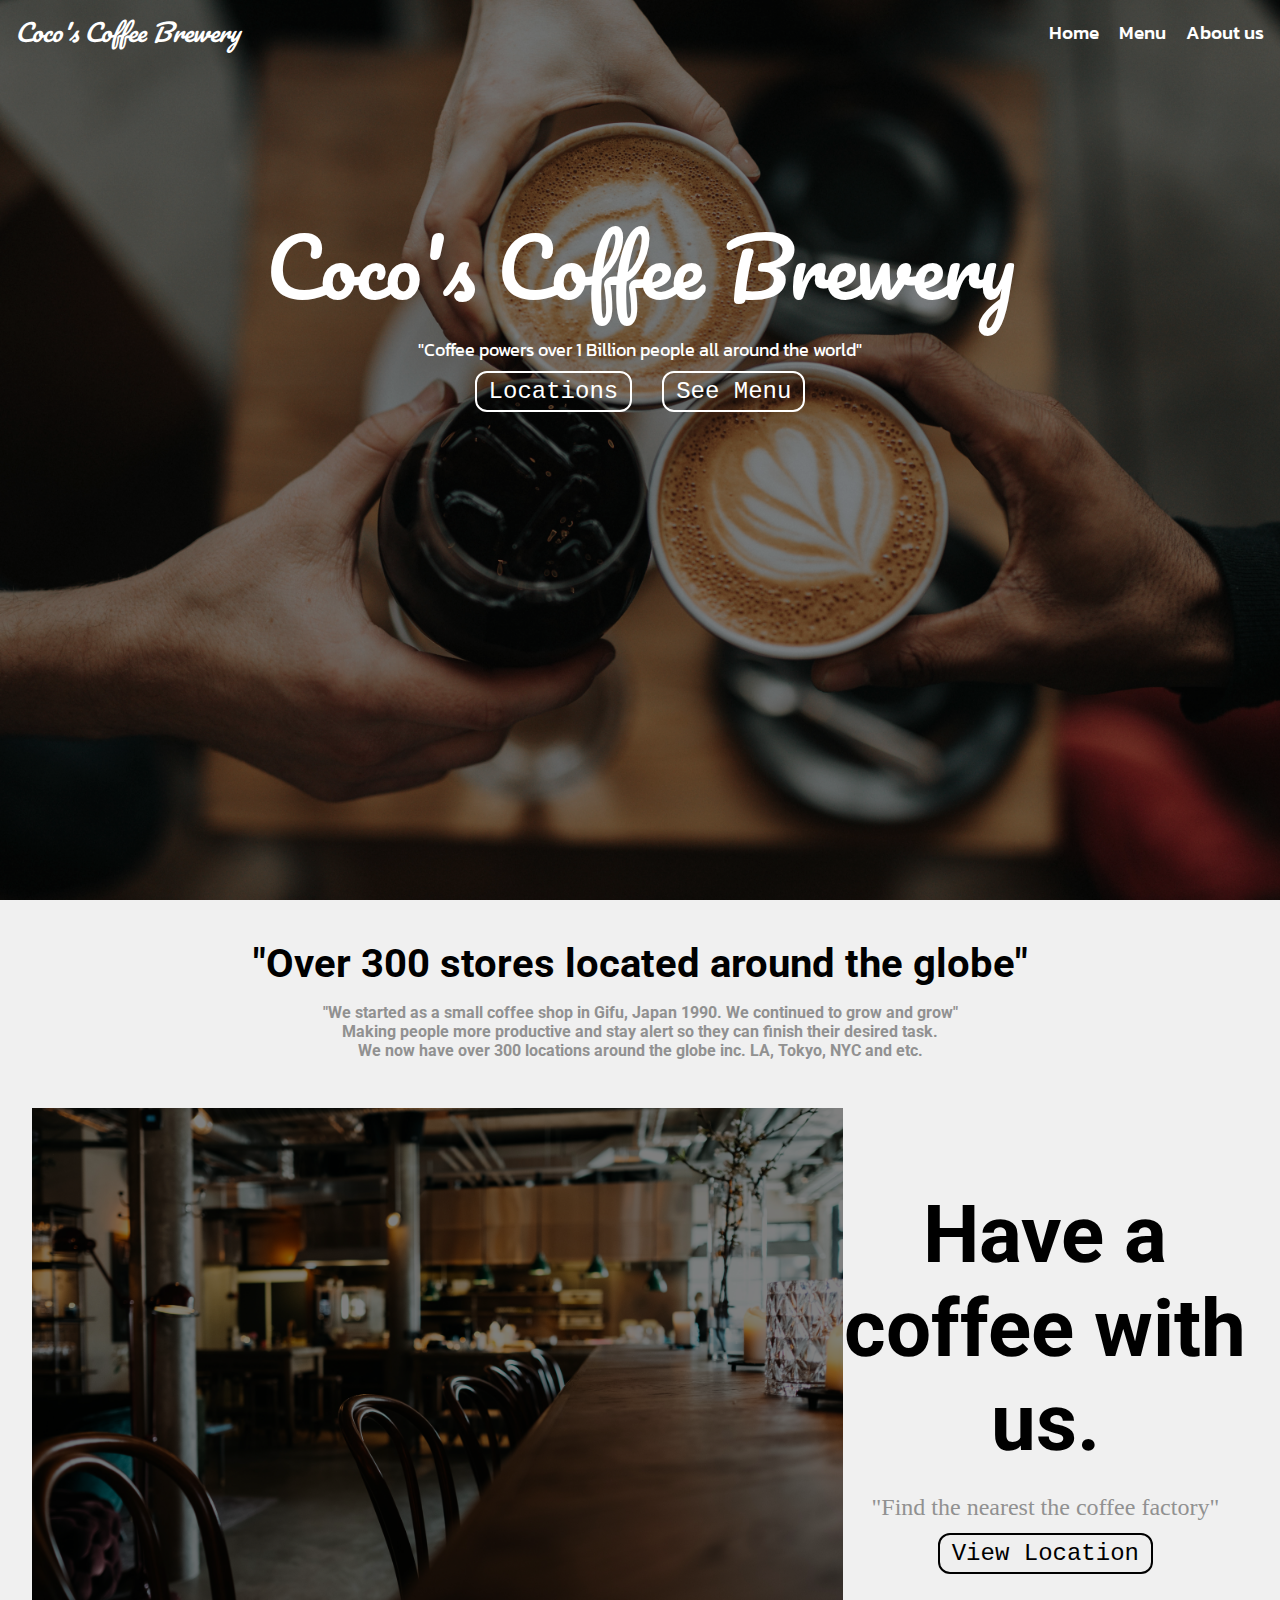
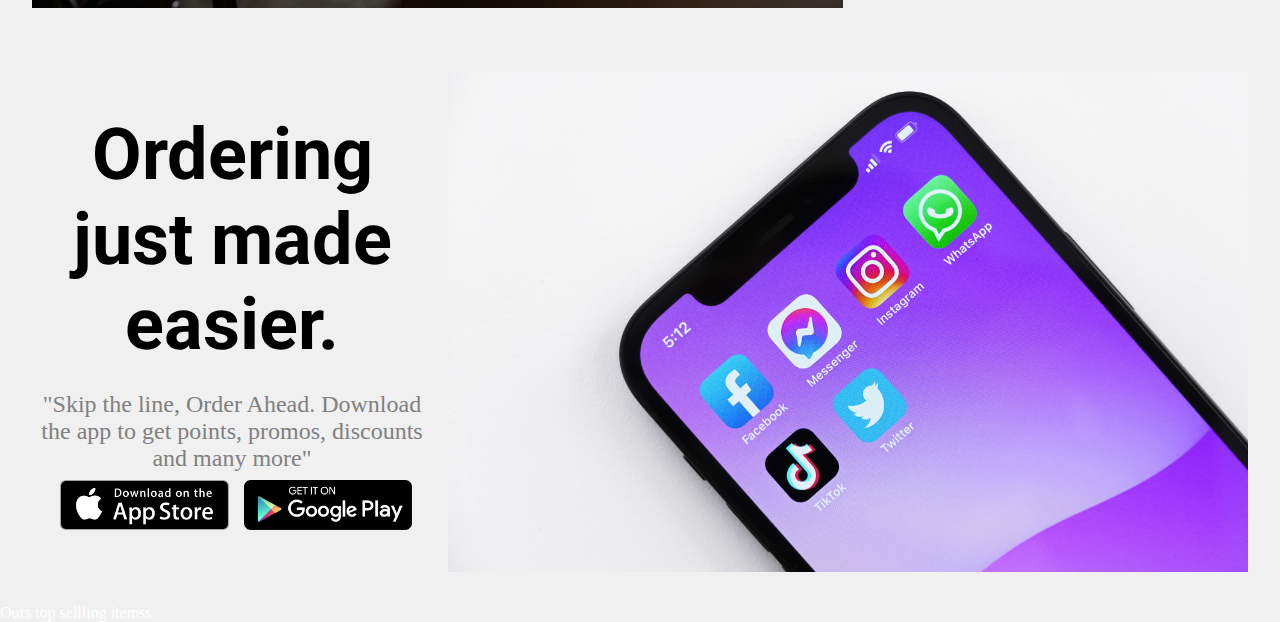
==== html&css&js/index.html @ cb1c6e8f "Commited" ====
<!DOCTYPE html>
<html lang="en">
<head>
    <meta charset="UTF-8">
    <meta http-equiv="X-UA-Compatible" content="IE=edge">
    <meta name="viewport" content="width=device-width, initial-scale=1.0">
    <link rel="stylesheet" href="./style.css">
    <title>Personal Landing Page</title>
</head>
<body>
<div class="background-img">
    <div class="bg-shade">
    <div class="header">
        <p>Coco's Coffee Brewery</p>
        <ul>
            <li><a href="#">Home</a></li>
            <li><a href="#">Menu</a></li>
            <li><a href="#">About us</a></li>
        </ul>
    </div>

    <div class="title-container">
    <div class="title">
        Coco's Coffee Brewery
    </div>
    <div class="title-desc">"Coffee powers over 1 Billion people all around the world"</div>
    <div class="btn">
        <button class="btn1">Locations</button>
        <button class="btn2">See Menu</button>
    </div>
    </div>
</div>
</div>

    <!--Bottom Page-->
<div class="location">
    <div class="container">
        <p class="title">"Over 300 stores located around the globe"</p>
        <div class="desc-container">
        <p>"We started as a small coffee shop in Gifu, Japan 1990. We continued to grow and grow"<br>
        Making people more productive and stay alert so they can finish their desired task.<br>
    We now have over 300 locations around the globe inc. LA, Tokyo, NYC and etc.</p>
        </div>

        <div class="find">
            <div class="img-box">
                <div class="img-shade"></div>
            </div>
            <div class="icon">
                <p>Have a coffee with us.</p>
                <div class="icon-desc">"Find the nearest the coffee factory"</div>
                <div class="btn-container"><button class="gps">View Location</button></div>
            </div>
        </div>
    </div>
</div>

<div class="mobile">
    <div class="mobile-title">
        <p>Ordering just made easier.</p>
        <div class="mobile-desc">"Skip the line, Order Ahead. Download the app
            to get points, promos, discounts and many more"</div>
            <div class="mobile-btn">
                <button class="appstore"><img src="../icons/app-store.png" class="appstore-img"></button>
                <button class="googleplay"><img src="../icons/play-store.png" class="playstore"></button>
            </div>
    </div>

    <div class="mobile-img">
    </div>
</div>

<div class="menu">
    <p class="title-menu">Ours top sellling itemss</p>
</div>
</body>
</html>
---- html&css&js/style.css ----
@import url('https://fonts.googleapis.com/css2?family=Pacifico&display=swap');
@import url('https://fonts.googleapis.com/css2?family=Kanit&display=swap');
@import url('https://fonts.googleapis.com/css2?family=Roboto+Condensed:wght@300&display=swap');
@import url('https://fonts.googleapis.com/css2?family=Roboto:wght@300&display=swap');
* {
    margin:0;
    padding:0;
}

body {
    color:white;
    display:flex;
    flex-direction: column;
    background-color: #f0f0f0;
}
.background-img {
    background-image: url(../background-img/nathan-dumlao-6VhPY27jdps-unsplash.jpg);
    height:100vh;
    width: 100%;
    background-position: center;
    background-repeat: no-repeat;
    background-size: cover;

}
.bg-shade {
    height:100%;
    background-color:rgba(0, 0, 0, 0.45);
}
.header {
    height:4rem;
    display: flex;
    align-items: center;
}
.header p {
    font-size:1.5rem;
    font-family: 'Pacifico', cursive;
    font-style: italic;
    margin-left:15px;
}
li {
    list-style: none;
}
ul {
    display: flex;
    gap:20px;
    margin-left:auto;
    margin-right:1em;
}
a {
    color:white;
    text-decoration: none;
    font-family: 'Kanit', sans-serif;
    font-weight: 500;
    font-size: 1.2rem;
}
a:hover {
    color:lightblue;
}

/* Main content */ 


.title-container {
    height:25em;
    display: flex;
    justify-content: center;
    flex-direction: column;
    text-align: center;
}
.title {
    font-size:5rem;
    font-family:'pacifico', sans-serif;
    margin-top:1em;
}
.title-desc {
    font-size:1.15rem;
    font-family:'kanit', sans-serif;
}
.btn {
    display: flex;
    justify-content: center;
    gap:30px;
    margin-top:0.5em;
}
.btn1, .btn2 {
    font-size:1.5rem;
    background: transparent;
    border: white 2px solid;
    color:white;
    font-family: 'Courier New', Courier, monospace;
    padding:0.2em 0.5em;
    border-radius: 0.5em;
}

.btn1:hover ,.btn2:hover {
    background-color: rgba(178, 215, 228, 0.6);
    cursor:pointer;
}

/* Location Container */

.location {
    display:flex;
    justify-content: center;
    flex-direction: column;
    color:black;
}
.location .container {
    height:100%;
    align-items: center;
    text-align: center;
}
.container p {
    margin-top:1em;
    font-size:2.5rem;
    font-weight: bold;
    font-family:'Roboto', sans-serif;
}
.desc-container p {
    font-size:1rem;
    color:rgb(145, 145, 145);
    padding-bottom:3em;
}

@media screen and (min-width:1300px) {
    .container p {
        font-size:3rem;
    }
    .desc-container p {
        font-size:1.1rem;
    }
}

.find {
    display:flex;
    justify-content: center;
    flex-flow: row wrap;
    margin:2rem;
    margin-top:0;
    height:100%;
}
.img-box {
    background-image: url(../background-img/coffee-shop.jpg);
    width:700px;
    height:500px;
    background-position: center;
    background-repeat: no-repeat;
    background-size: cover;
    flex:2 0 0%;
}
.img-shade {
    height:100%;
    background-color:rgba(0, 0, 0, 0.5);
}
.icon {
    text-align: center;
    flex:1 0 0%;
}
.icon p {
    font-size:3.5em;
}
.icon-desc {
    margin-top:1em;
    font-size:1.2rem;
    color:rgb(145, 145, 145);
}

.icon .gps {
    margin-top:0.5em;
    font-size:1.5rem;
    border: rgb(0, 0, 0) 2px solid;
    color:rgb(0, 0, 0);
    font-family: 'Courier New', Courier, monospace;
    padding:0.2em 0.5em;
    border-radius: 0.5em;
}
.gps:hover {
    background-color: rgba(178, 215, 228, 0.6);
    cursor:pointer;
}
@media screen and (min-width:1200px) {
    .icon p {
        font-size:5em;
    }
    .icon-desc {
        margin-top:1em;
        font-size:1.5rem;
        color:rgb(145, 145, 145);
    }
}
@media screen and (max-width:1200px) {
    .icon p {
        font-size:4em;
    }
    .icon-desc {
        margin-top:1em;
        font-size:1.5rem;
        color:rgb(145, 145, 145);
    }
    .icon .gps {
        font-size:1.2rem;
    }
}

@media screen and (max-width:770px) {
    .icon p {
        font-size:3.5em;
        text-align: center;
    }
    .icon-desc {
        margin-top:0.5em;
        font-size:1.5rem;
        color:rgb(145, 145, 145);
    }
    .icon .gps {
        font-size:1.2rem;
    }
    .desc-container p {
        font-size:1.3rem;
    }
    .container .title {
        font-size:2rem;
    }
    .img-box {
        flex:2 0 80%;
    }
    .icon {
        flex:1 0 20%;
        margin-top:-3rem;
    }
}
@media screen and (max-width:605px) {
    .container .title {
        font-size: 2rem;
    }
    .desc-container {
        display: flex;
        justify-content: center;
    }
    .desc-container p {
        width:75%;
    }
    .icon {
        margin-top:0;
    }
    .icon p {
        font-size: 2rem;
    }
    .icon-desc {
        font-size:1.3rem;
    }
}

/* Download the app */

.mobile {
    color:black;
    display: flex;
    justify-content: center;
    flex-flow: row wrap-reverse;
    align-items: center;
    margin:2em;
}
.mobile-title {
    display: flex;
    flex-direction: column;
    justify-content: center;
    align-items: center;
    text-align: center;
    margin-right:1em;
    flex:1 0 0%;
}
.mobile-img {
    background-image: url(../background-img/mobile.jpg);
    height: 500px;
    width:700px;
    background-position: center;
    background-repeat: no-repeat;
    background-size: cover;
    flex:2 0 0%;
}
.mobile-title p {
    font-size:4.5rem;
    font-weight: bold;
    font-family:'Roboto', sans-serif;
}
.mobile-desc {
    font-size:1.5rem;
    color:gray;
    margin-top:1em;
}
.mobile-btn {
    display: flex;
    margin-left:0.5em;
    gap:15px;
    margin-top:0.5em;
}
.mobile-btn button {
    border:none;
    cursor: pointer;
}
.mobile-btn img {
    height:50px;
}
@media screen and (max-width:770px) {

    .mobile-img{
        flex: 2 0 80%;
    }
    .mobile-title {
        flex:1 0 20%;
        margin-top:0.5em;
    }
    .mobile-title p {
        font-size:3.5rem;
    }
}
@media screen and (max-width:605px) {
    .mobile-title p {
        font-size:2rem;
        width:80%;
        margin-top:1rem;
    }
    .mobile-desc {
        font-size:1.3rem;
        margin-top:0.5em;
        width:75%;
    }
}
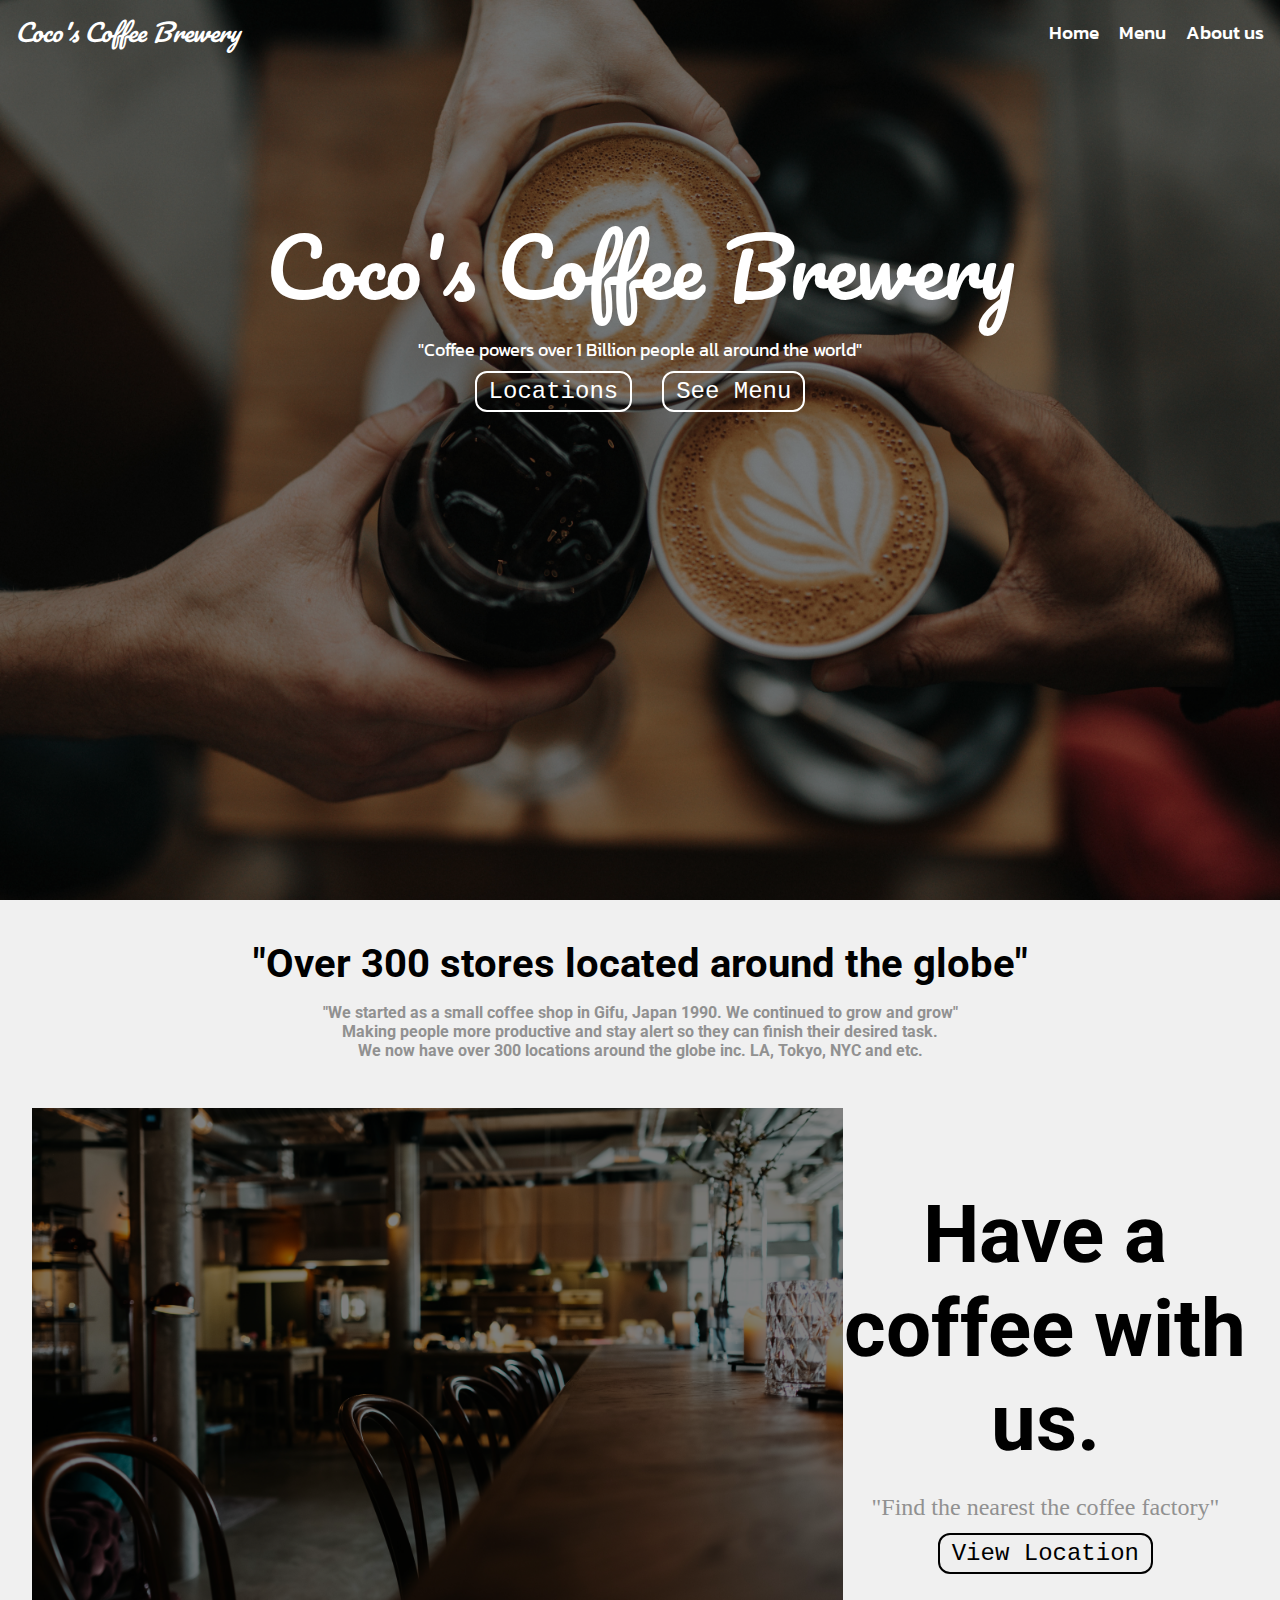
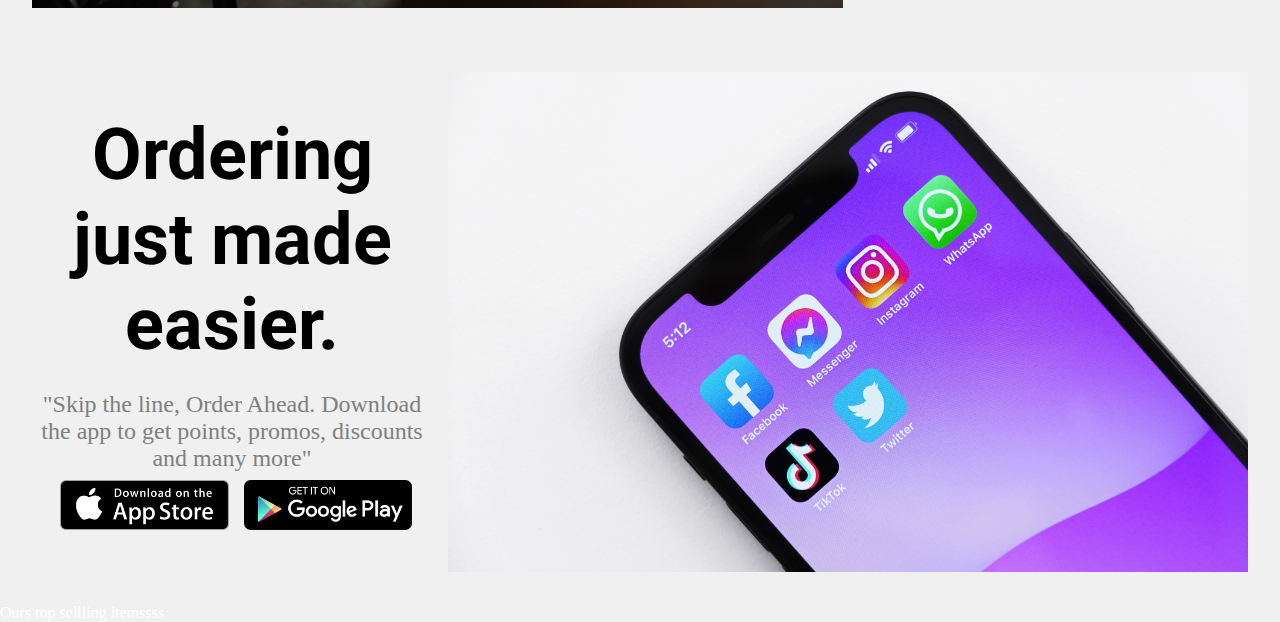
==== commit ef5f8e1e: "test" ====
--- a/html&css&js/index.html
+++ b/html&css&js/index.html
@@ -71,7 +71,7 @@
 </div>
 
 <div class="menu">
-    <p class="title-menu">Ours top sellling itemss</p>
+    <p class="title-menu">Ours top sellling itemssss</p>
 </div>
 </body>
 </html>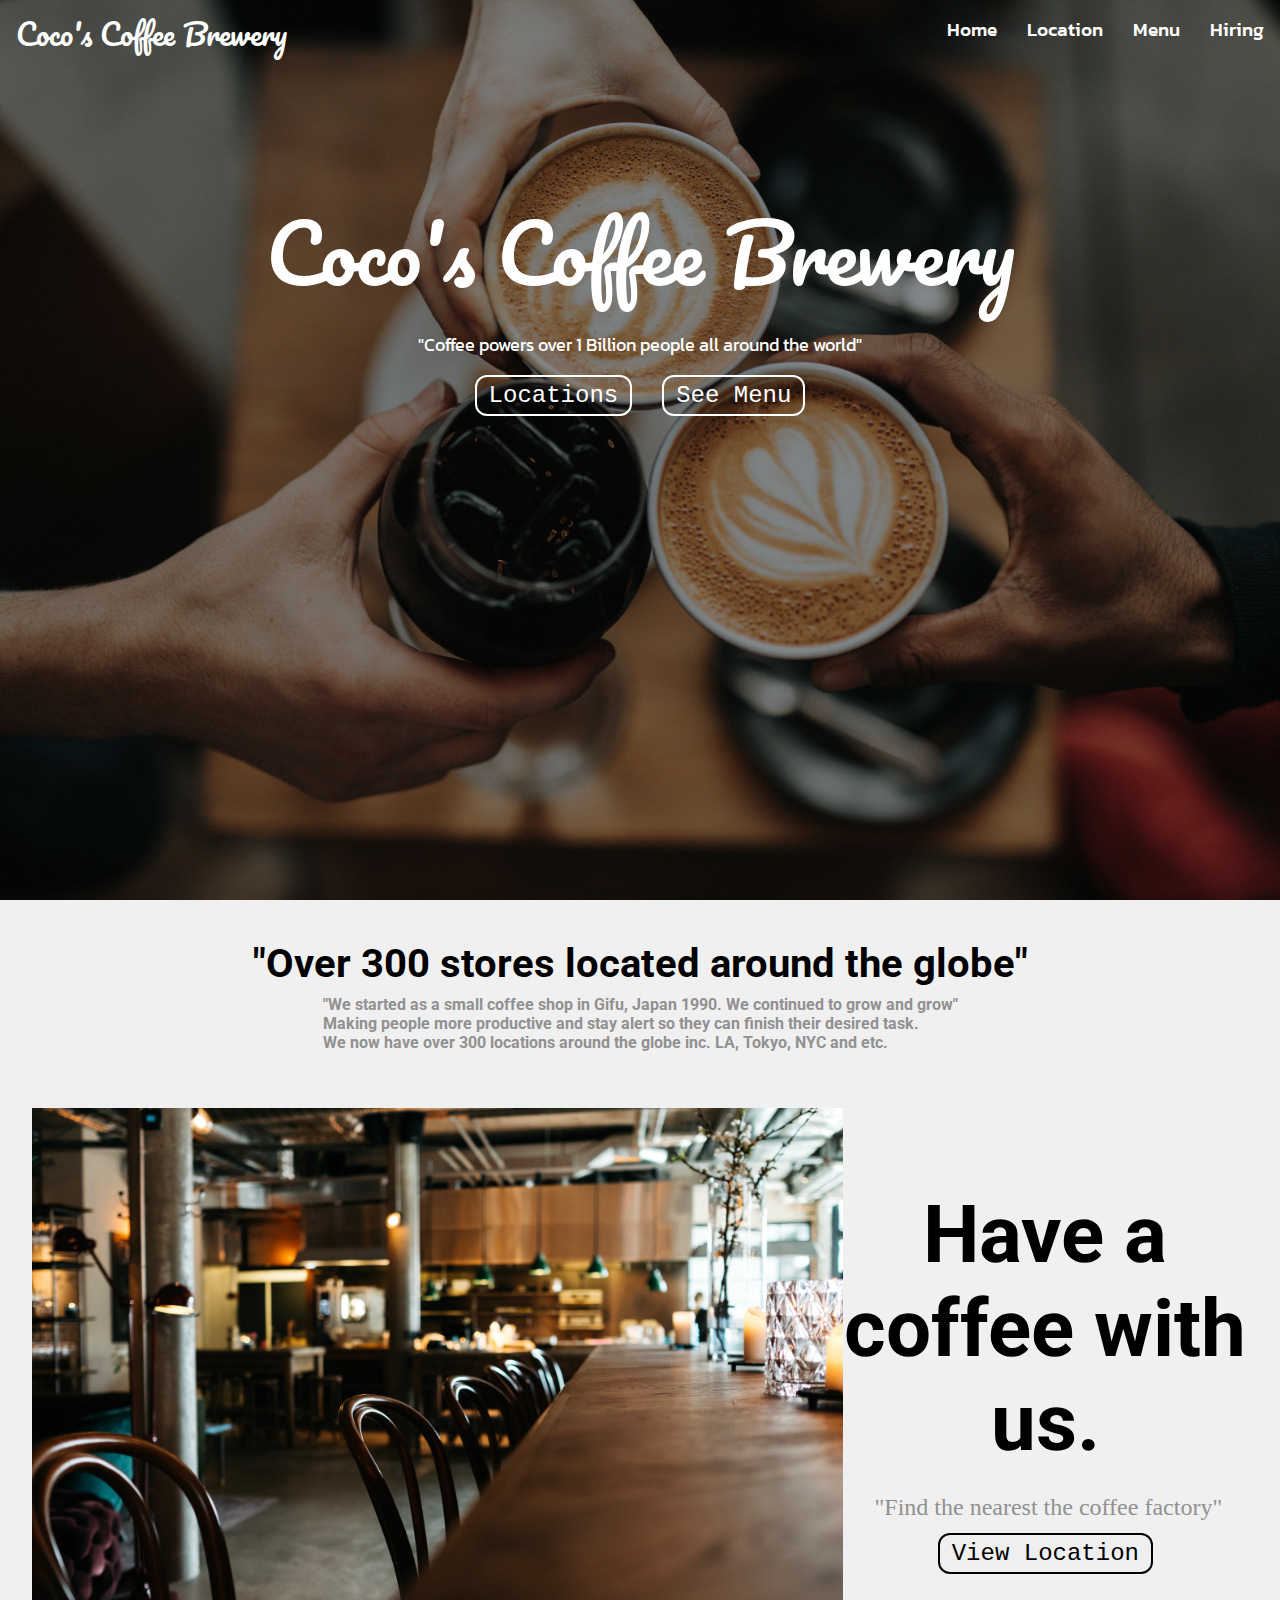
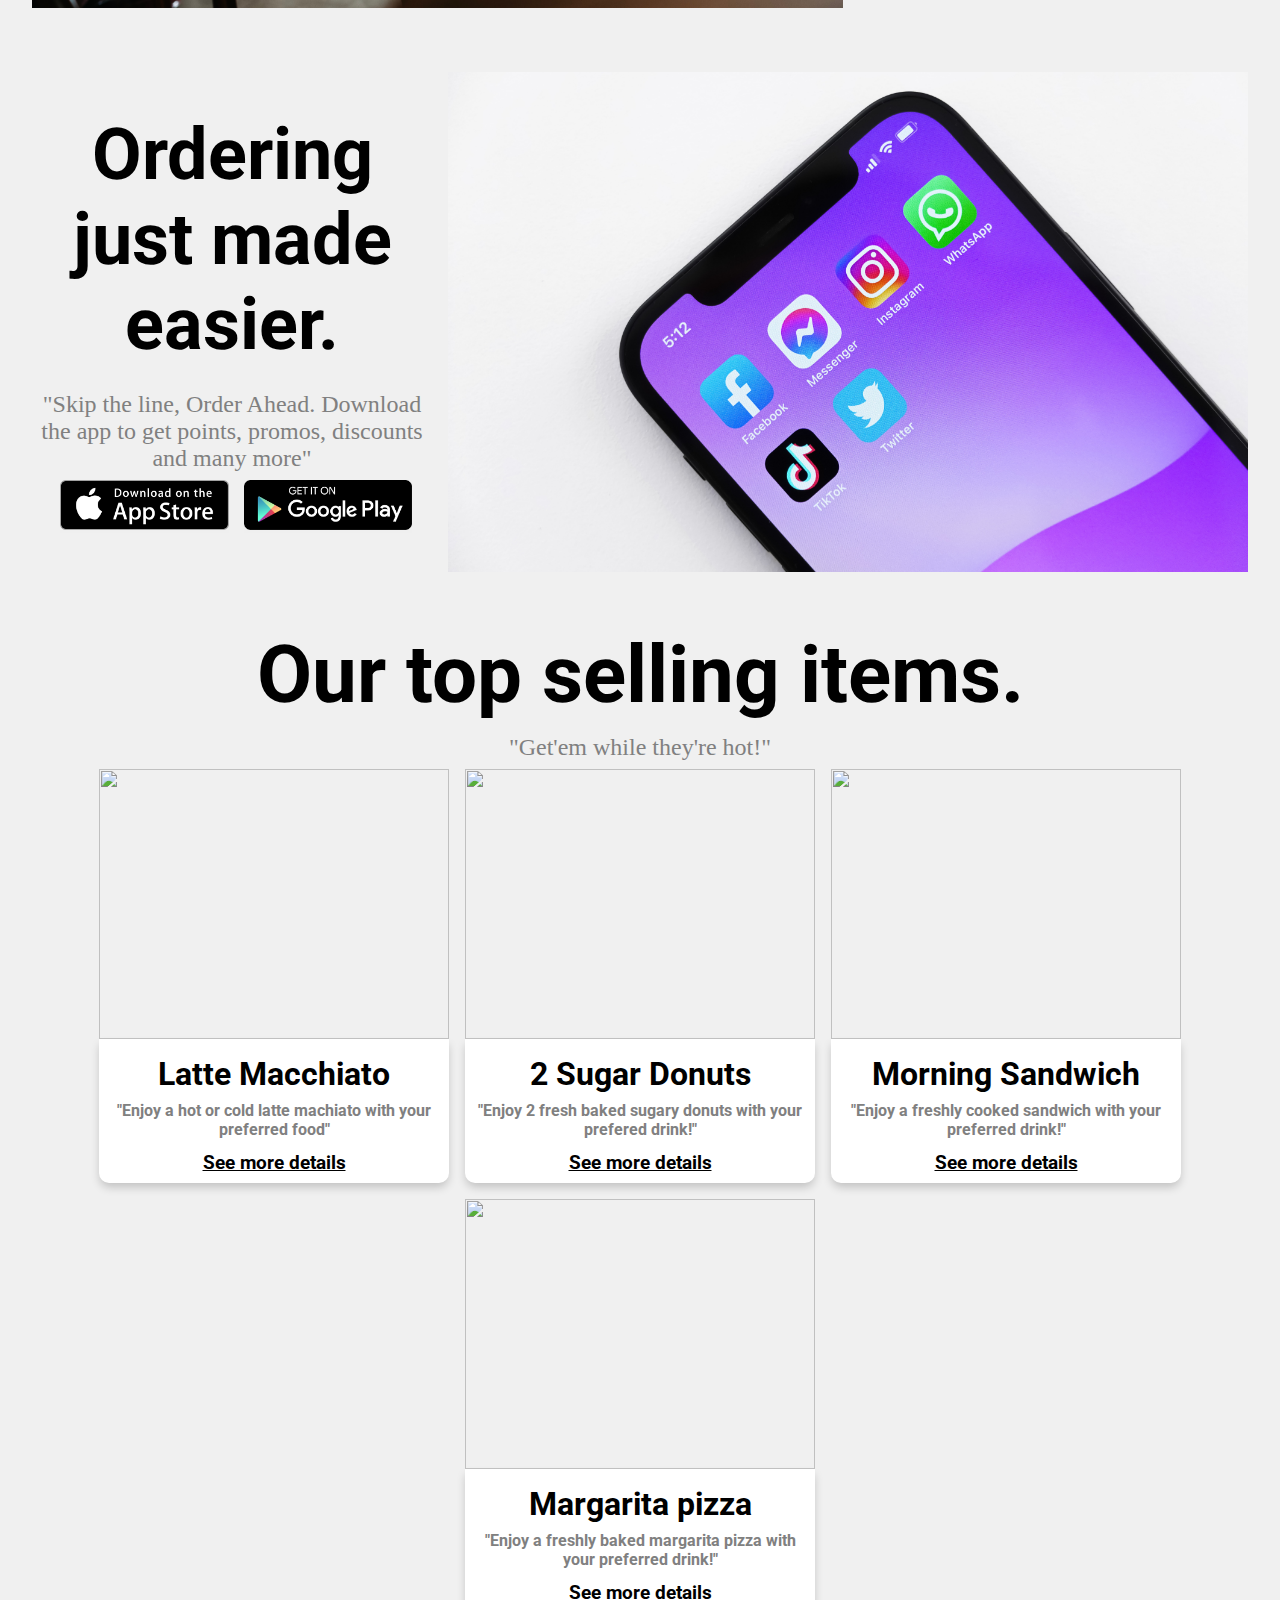
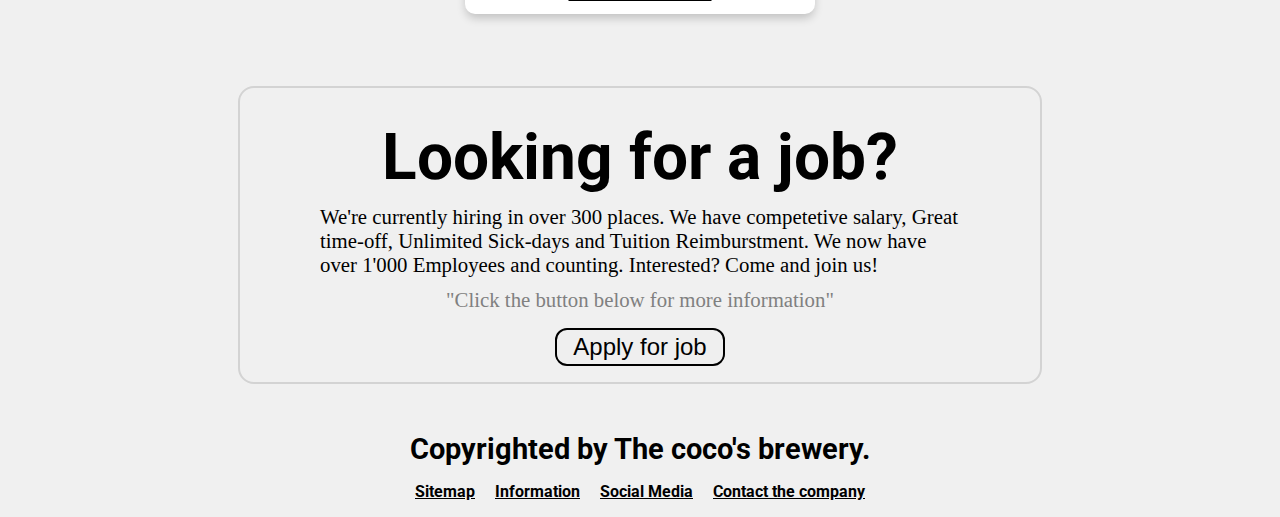
==== commit d21aadb3: "Added Responsive Nav Bar" ====
--- a/html&css&js/index.html
+++ b/html&css&js/index.html
@@ -10,15 +10,28 @@
 <body>
 <div class="background-img">
     <div class="bg-shade">
-    <div class="header">
-        <p>Coco's Coffee Brewery</p>
-        <ul>
-            <li><a href="#">Home</a></li>
-            <li><a href="#">Menu</a></li>
-            <li><a href="#">About us</a></li>
+
+ <!--Navigation Bar-->
+
+        <nav class="navbar">
+        <div class="brand-name"><a href="#"><p>Coco's Coffee Brewery</p></a></div>
+        <div class="nav1">
+        <ul class="nav-menu">
+            <li class="nav-item"><a href="#" class="navlink">Home</a></li>
+            <li class="nav-item"><a href="#" class="navlink">Location</a></li>
+            <li class="nav-item"><a href="#" class="navlink">Menu</a></li>
+            <li class="nav-item"><a href="#" class="navlink">Hiring</a></li>
         </ul>
+
+        <div class="hamburger">
+            <span class="bar"></span>
+            <span class="bar"></span>
+            <span class="bar"></span>
+        </div>
     </div>
+</nav>
 
+ <!--Main Content-->
     <div class="title-container">
     <div class="title">
         Coco's Coffee Brewery
@@ -71,7 +84,83 @@
 </div>
 
 <div class="menu">
-    <p class="title-menu">Ours top sellling itemssss</p>
+    <p class="title-menu">Our top selling items.</p>
+    <p class="title-menu-desc">"Get'em while they're hot!"</p>
+
+    <div class="food-container">
+        <div class="food 1">
+            <div class="food-img"><img src="../background-img/latte-macchiato.jpg" class="food-imgs"></div>
+
+            <div class="food-desc">
+            <p>Latte Macchiato</p>
+            <p class="p2">"Enjoy a hot or cold latte machiato with your preferred food"</p>
+            <a href="#" class="food-detail">See more details</a>
+            </div>
+
+        </div>
+
+        <div class="food 2">
+            <div class="food-img"><img src="../background-img/donuts.jpg" class="food-imgs"></div>
+
+            <div class="food-desc">
+            <p>2 Sugar Donuts</p>
+            <p class="p2">"Enjoy 2 fresh baked sugary donuts with your prefered drink!"</p>
+            <a href="#" class="food-detail">See more details</a>
+            </div>
+
+        </div>
+
+        <div class="food 3">
+            <div class="food-img"><img src="../background-img/sandwich.jpg" class="food-imgs"></div>
+
+            <div class="food-desc">
+            <p>Morning Sandwich</p>
+            <p class="p2">"Enjoy a freshly cooked sandwich with your preferred drink!"</p>
+            <a href="#" class="food-detail">See more details</a>
+            </div>
+
+        </div>
+
+        <div class="food 4">
+            <div class="food-img"><img src="../background-img/pizza.jpg" class="food-imgs"></div>
+
+            <div class="food-desc">
+            <p>Margarita pizza</p>
+            <p class="p2">"Enjoy a freshly baked margarita pizza with your preferred drink!"</p>
+            <a href="#" class="food-detail">See more details</a>
+            </div>
+
+        </div>
+    </div>
 </div>
+
+<div class="hire">
+    <div class="hire-box">
+        <p class="hire-title">Looking for a job?</p>
+        <div class="hire-desc">
+        <P>We're currently hiring in over 300 places.
+            We have competetive salary, Great time-off, Unlimited Sick-days and Tuition Reimburstment.
+            We now have over 1'000 Employees and counting. Interested? Come and join us!</P>
+        </div>
+        <div class="hire-gray">
+            "Click the button below for more information"
+        </div>
+        <div class="hire-btn">
+            <button class="apply">Apply for job</button>
+        </div>
+    </div>
+</div>
+
+<div class="footer">
+    <p>Copyrighted by The coco's brewery.</p>
+    <div class="footer-links">
+    <a href="#" class="links">Sitemap</a>
+    <a href="#" class="links">Information</a>
+    <a href="#" class="links">Social Media</a>
+    <a href="#" class="links">Contact the company</a>
+    </div>
+</div>
+
+<script src="./index.js"></script>
 </body>
 </html>--- a/html&css&js/style.css
+++ b/html&css&js/style.css
@@ -25,39 +25,100 @@
 }
 .bg-shade {
     height:100%;
-    background-color:rgba(0, 0, 0, 0.45);
-}
-.header {
-    height:4rem;
-    display: flex;
-    align-items: center;
-}
-.header p {
-    font-size:1.5rem;
-    font-family: 'Pacifico', cursive;
-    font-style: italic;
-    margin-left:15px;
-}
-li {
-    list-style: none;
-}
-ul {
-    display: flex;
-    gap:20px;
-    margin-left:auto;
-    margin-right:1em;
-}
-a {
+    background-color:rgba(0, 0, 0, 0.4);
+}
+/* Navigation Bar */ 
+
+.navbar {
+    display: flex;
+    justify-content: space-between;
+    width: 100%;
+}
+.brand-name {
+    margin:0.5rem 0 0 1rem;
+}
+.brand-name a {
+    font-size:1.8rem;
     color:white;
     text-decoration: none;
+    font-family:'pacifico', sans-serif;
+}
+
+/* Links */
+
+.nav1 {
+    display: flex;
+    justify-content: center;
+    align-items: center;
+}
+.nav-menu {
+    display: flex;
+    gap:30px;
+    margin-right:1rem;
+}
+.nav-item {
+    list-style: none;
+}
+.navlink {
+    text-decoration: none;
+    color:white;
     font-family: 'Kanit', sans-serif;
     font-weight: 500;
-    font-size: 1.2rem;
-}
-a:hover {
-    color:lightblue;
-}
-
+    font-size: 1.2rem; 
+}
+.navlink:hover {
+    color:lightblue
+}
+
+/* Hamburger */
+.hamburger {
+    display: none;
+    cursor: pointer;
+}
+.bar {
+    display: block;
+    width: 25px;
+    height:3px;
+    margin:5px auto;
+    -webkit-transition: all 0.3s ease-in-out;
+    transition: all 0.3s ease-in-out;
+    background-color: rgb(255, 255, 255);
+}
+
+@media (max-width:768px) {
+    .hamburger {
+        display: block;
+        margin-top:1rem;
+        margin-right:1rem;
+    }
+    .hamburger.active .bar:nth-child(2){
+        opacity: 0;
+    }
+    .hamburger.active .bar:nth-child(1){
+        transform: translateY(8px) rotate(45deg);
+    }
+    .hamburger.active .bar:nth-child(3){
+        transform: translateY(-8px) rotate(-45deg);
+    }
+
+    .nav-menu {
+        position: fixed;
+        left: -100%;
+        top:70px;
+        gap:0;
+        flex-direction: column;
+        background-color: rgba(0, 0, 0, 0.7);
+        width: 100%;
+        text-align: center;
+        transition: 0.3s;
+    }
+    .nav-item {
+        margin: 16px 0;
+    }
+    .nav-menu.active {
+        left:0;
+    }
+}
 /* Main content */ 
 
 
@@ -73,9 +134,21 @@
     font-family:'pacifico', sans-serif;
     margin-top:1em;
 }
+
+@media screen and (max-width:500px) {
+    .title {
+        font-size:3rem;
+    }
+}
 .title-desc {
     font-size:1.15rem;
+    margin:0.5em;
     font-family:'kanit', sans-serif;
+}
+@media screen and (max-width:500px) {
+    .title-desc {
+        font-size:1rem;
+    }
 }
 .btn {
     display: flex;
@@ -92,6 +165,11 @@
     padding:0.2em 0.5em;
     border-radius: 0.5em;
 }
+@media screen and (max-width:500px) {
+    .btn1, .btn2 {
+        font-size:1.2rem;
+    }
+}
 
 .btn1:hover ,.btn2:hover {
     background-color: rgba(178, 215, 228, 0.6);
@@ -116,11 +194,17 @@
     font-size:2.5rem;
     font-weight: bold;
     font-family:'Roboto', sans-serif;
+}
+.desc-container {
+    display: flex;
+    justify-content: center;
 }
 .desc-container p {
     font-size:1rem;
     color:rgb(145, 145, 145);
     padding-bottom:3em;
+    margin:0.5em;
+    text-align: left;
 }
 
 @media screen and (min-width:1300px) {
@@ -129,6 +213,12 @@
     }
     .desc-container p {
         font-size:1.1rem;
+    }
+}
+@media screen and (max-width:600px) {
+    .desc-container p {
+        font-size:1rem;
+        margin:0.5rem 1.5rem;
     }
 }
 
@@ -149,10 +239,7 @@
     background-size: cover;
     flex:2 0 0%;
 }
-.img-shade {
-    height:100%;
-    background-color:rgba(0, 0, 0, 0.5);
-}
+
 .icon {
     text-align: center;
     flex:1 0 0%;
@@ -162,6 +249,7 @@
 }
 .icon-desc {
     margin-top:1em;
+    margin-left:0.25em;
     font-size:1.2rem;
     color:rgb(145, 145, 145);
 }
@@ -214,10 +302,10 @@
         color:rgb(145, 145, 145);
     }
     .icon .gps {
-        font-size:1.2rem;
+        font-size:1rem;
     }
     .desc-container p {
-        font-size:1.3rem;
+        font-size:1rem;
     }
     .container .title {
         font-size:2rem;
@@ -231,25 +319,12 @@
     }
 }
 @media screen and (max-width:605px) {
-    .container .title {
-        font-size: 2rem;
-    }
-    .desc-container {
-        display: flex;
-        justify-content: center;
-    }
-    .desc-container p {
-        width:75%;
-    }
-    .icon {
-        margin-top:0;
-    }
-    .icon p {
-        font-size: 2rem;
-    }
-    .icon-desc {
-        font-size:1.3rem;
-    }
+
+.icon p {
+    padding-top:0.5em;
+    font-size:2.5rem;
+}
+
 }
 
 /* Download the app */
@@ -318,7 +393,7 @@
 }
 @media screen and (max-width:605px) {
     .mobile-title p {
-        font-size:2rem;
+        font-size:2.9rem;
         width:80%;
         margin-top:1rem;
     }
@@ -329,3 +404,179 @@
     }
 }
 
+.menu {
+    margin-top:1.5em;
+    height: 100%;
+    color:black;
+}
+.title-menu {
+    text-align: center;
+    font-size:5rem;
+    font-family: 'Roboto', sans-serif;
+    font-weight: bold;
+}
+.title-menu-desc {
+    text-align: center;
+    font-size:1.5rem;
+    color:gray;
+    margin-top:0.5em;
+}
+
+@media screen and (max-width:770px) {
+    .title-menu {
+        font-size: 3.5rem;
+    }
+}
+@media screen and (max-width:605px) {
+    .title-menu {
+        font-size:2.9rem;
+    }
+}
+.food-container {
+    display: flex;
+    justify-content:center;
+    flex-flow: row wrap;
+}
+
+.menu .food {
+    margin:0.5em;
+    width:350px;
+}
+.menu .food-img {
+    height:270px;
+    width:100%;
+}
+.food-imgs {
+    height:100%;
+    width:100%;
+}
+.food-desc {
+    background-color: white;
+    box-shadow: 0px 5px 10px -1px rgba(0, 0, 0, 0.2);
+    font-size: 2rem;
+    text-align: center;
+    font-family: 'Roboto', sans-serif;
+    font-weight: bold;
+    border-bottom-left-radius: 10px;
+    border-bottom-right-radius: 10px;
+    padding-bottom: 0.2em;
+}
+.food-desc p {
+    padding:0.5em;
+    padding-bottom:0;
+}
+.food-desc .p2 {
+    font-size:1rem;
+    margin:0;
+    color:gray;
+}
+.food-detail {
+    color:black;
+    font-size:1.2rem;
+    font-family: 'Roboto';
+    font-weight: bold;
+    text-decoration: underline;
+}
+.food-detail:hover {
+    color:gray;
+}
+.hire {
+    margin-top:3rem;
+    display: flex;
+    justify-content: center;
+}
+.hire-box {
+    margin:1em;
+    height:100%;
+    width:800px;
+    border: 2px lightgray solid;
+    border-radius: 1em;
+    text-align: center;
+    color:black;
+}
+.hire-title {
+    margin-top:0.5em;
+    font-size:4rem;
+    font-family: 'Roboto', sans-serif;
+    font-weight: bold;
+}
+
+.hire-desc {
+    display: inline-flex;
+    margin-top: 0.5em;
+}
+.hire-desc {
+    width:80%;
+    text-align: left;
+    font-size: 1.3rem;
+    color:rgb(0, 0, 0);
+}
+
+.hire-gray {
+    margin-top:0.5em;
+    color:gray;
+    font-size:1.3rem;
+}
+.hire-btn {
+    margin:1rem 0;
+}
+.apply {
+    font-size:1.5rem;
+    padding: 0.2rem 1rem;
+    cursor: pointer;
+    border: black solid 2px;
+    border-radius: 0.5em;
+}
+.apply:hover {
+    background-color: lightblue;
+}
+@media screen and (max-width:803px) {
+    .hire-btn {
+        margin-top:0.5rem;
+    }
+}
+@media screen and (max-width:620px) {
+    .hire-title {
+        font-size:2.5rem;
+    }
+    .hire-desc {
+        font-size: 1rem;
+    }
+    .hire-gray {
+        font-size:1.2rem;
+    }
+}
+
+.footer {
+    margin-top:2em;
+    height:5rem;
+    text-align: center;
+    color:black;
+}
+.footer p {
+    font-size:1.8rem;
+    font-family: 'Roboto', sans-serif;
+    font-weight: bold;
+}
+.footer-links {
+    display:flex;
+    margin-top:1em;
+    justify-content: center;
+    flex-wrap: wrap;
+    gap:20px;
+    padding-bottom: 1em;
+}
+.footer-links a {
+    color:black;
+    font-family: 'Roboto', sans-serif;
+    font-weight: bold;
+    text-decoration: underline;
+}
+@media screen and (max-width:525px) {
+    .footer p {
+        font-size: 1.3rem;
+    }
+    .footer-links a {
+        font-size:1rem;
+    }
+}
